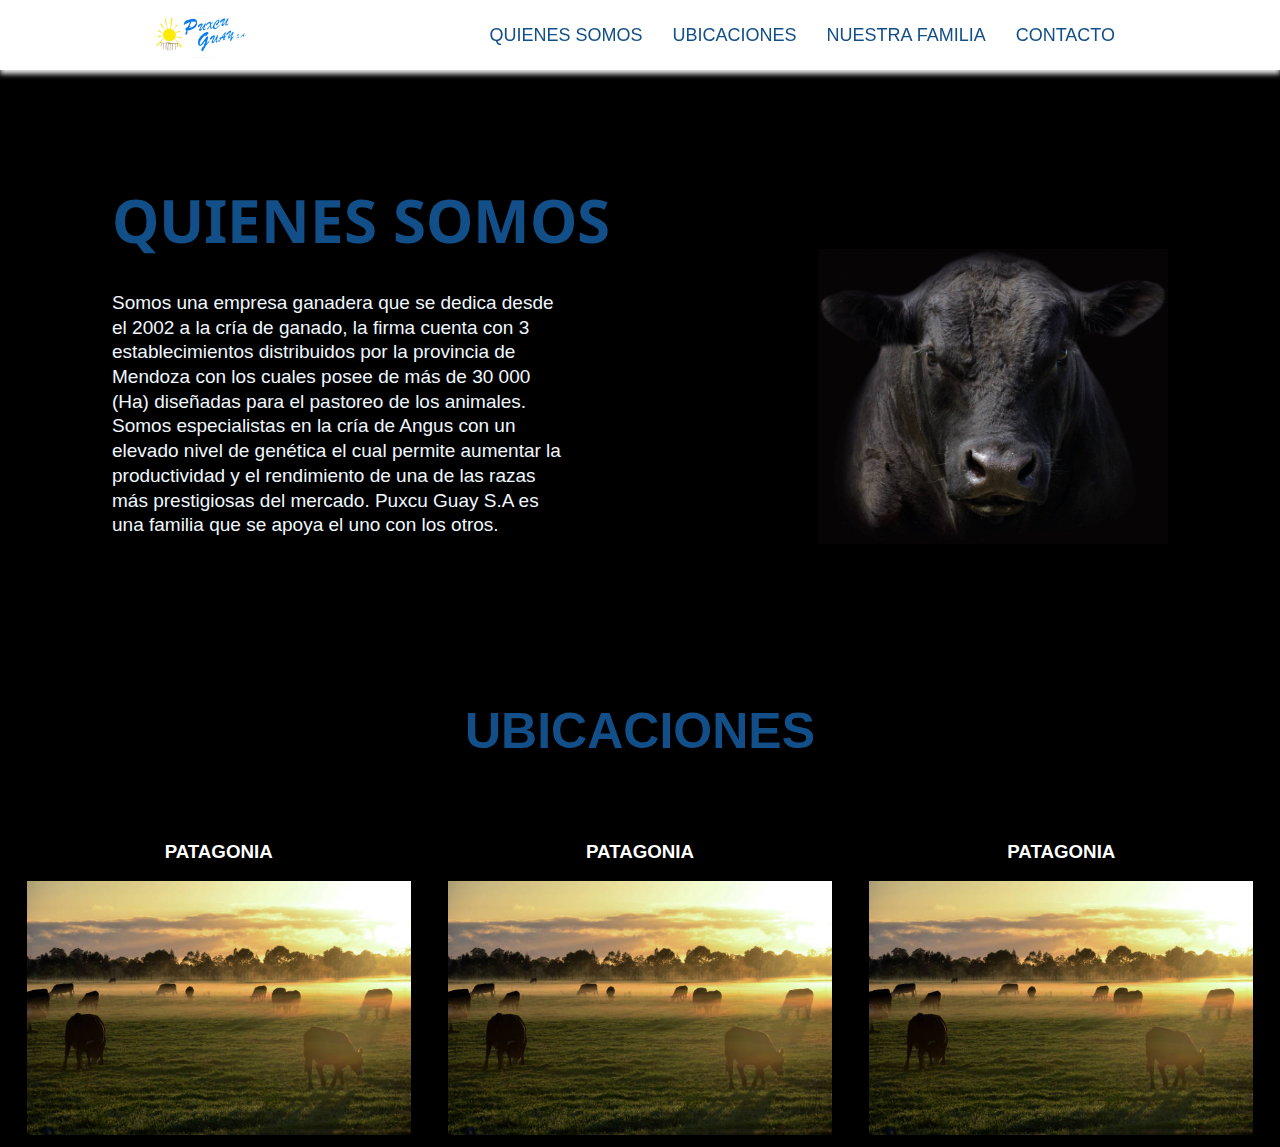
==== Campo/index.html @ 0101efdb "Add files via upload" ====
<!DOCTYPE html>
<html lang="en">
<head>
    <meta charset="UTF-8">
    <meta http-equiv="X-UA-Compatible" content="IE=edge">
    <meta name="viewport" content="width=device-width, initial-scale=1.0">
    <link rel="stylesheet" href="Style/style.css">
    <link rel="stylesheet" href="Style/quienessomos.css">
    <link rel="stylesheet" href="Style/ubicacion.css">
    <script defer src="js/app.js"></script>
    <title>Puxcu Guay</title>
</head>
<body>
    <header class="topheader">
        <nav class="topnav">
            <a href="#" class="logo">
                <img src="Img/logo_pagina.jpeg"  id="logo"/>
            </a>
            <button class="open-menu" aria-label="Abrir menú">
                <img src="Img/hamburger-icon.svg" alt="abrir menú" />
            </button>
            <ul class="menu">
                <button class="close-menu" aria-label="Cerrar menú">
                    <img src="Img/close-icon.svg" alt="cerrar menú" />
                </button>
                <li><a href="#profile" id="menuLink">Quienes somos</a></li>
                <li><a href="#ubicaciones" id="menuLink">Ubicaciones</a></li>
                <li><a href="#skills" id="menuLink">Nuestra Familia</a></li>
                <li><a href="#contact" id="menuLink">Contacto</a></li>
            </ul>
        </nav>
    </header>
    <div class="horizontal-padding vertical-padding" id="profile">
        <br>
        <br>
        <section class="profile" >
            <div class="profile-info">
                <h1 class="profile-title"> QUIENES SOMOS </h1>
                <p class="profile-details">
                    Somos una empresa ganadera que se dedica desde el 2002 a la cría de ganado, la firma cuenta con 3
                    establecimientos distribuidos por la provincia de Mendoza con los cuales posee de más de 30 000 (Ha)
                    diseñadas para el pastoreo de los animales.
                    Somos especialistas en la cría de Angus con un elevado nivel de genética el cual permite aumentar la
                    productividad y el rendimiento de una de las razas más prestigiosas del mercado.
                    Puxcu Guay S.A es una familia que se apoya el uno con los otros.
                </p>
            </div>
            <span class="profile-img-section">
                <img class="profile-img" src="Img/toro.jpg" />
            </span>
        </section>
        <br>
        <br>
        <br>
    <section id="ubicaciones">
        <h2 class="ubicacion-titulo">UBICACIONES</h2>
        <div id="div-ubicaciones">
            
            <div>
                <h3>PATAGONIA</h3>
                <a href="https://www.google.com.ar/maps/place/La+Vacherie+-+Country+Golf/@-33.0250977,-68.8033646,12.66z/data=!4m5!3m4!1s0x967e0cc124b20b27:0x705029ad99344426!8m2!3d-33.0315539!4d-68.8438689"><img class="imagen-ubicacion" src="Img/ubi1.jpg"> </a>
            </div>
            <div>
                <h3>PATAGONIA</h3>
                <a href="https://www.google.com.ar/maps/place/La+Vacherie+-+Country+Golf/@-33.0250977,-68.8033646,12.66z/data=!4m5!3m4!1s0x967e0cc124b20b27:0x705029ad99344426!8m2!3d-33.0315539!4d-68.8438689"><img class="imagen-ubicacion" src="Img/ubi1.jpg"> </a>
            </div>
            <div>
            <h3>PATAGONIA</h3>
                <a href="https://www.google.com.ar/maps/place/La+Vacherie+-+Country+Golf/@-33.0250977,-68.8033646,12.66z/data=!4m5!3m4!1s0x967e0cc124b20b27:0x705029ad99344426!8m2!3d-33.0315539!4d-68.8438689"><img class="imagen-ubicacion" src="Img/ubi1.jpg"> </a>
            </div>
    </section>
    <section></section>
</body>
</html>
---- Campo/Style/style.css ----
:root {
    --theme-color: white;
    --primary-color: #124f88;
    --secundary-color: #F7C331;
    --text-color-inverse: white;
    --text-color: black;
    --navbar-shallow-color: #e5e5e5;
    --menu-mobile-background-color: #3A4460;
    
}

section[id]{
    scroll-margin-top: 70px;
}
html{
    scroll-behavior: smooth;
}

body{
    background-color: black;
    font-family: 'Montserrat', sans-serif;
}
.topheader {
    box-shadow: 0 4px 5px var(--navbar-shallow-color);
    position: fixed;
    background-color: var(--theme-color);
    left: 0;
    top: 0;
    width: 100%;
    z-index: 100;
}

.topnav {
    display: flex;
    justify-content: space-between;
    padding: 10px;
    max-width: 980px;
    margin: 0 auto;
}

  /* Logo */

.logo {
    display: flex;
    align-items: center;
    font-size: 40px;
    font-weight: 500;
    color: var(--primary-color);

}

.logo img {

    border-radius: 50%;
}
#logo{
    width: 8vw;
}

  /* Menu */
.menu {
    display: flex;
    list-style: none;
    margin: 0;
    padding: 0;
    color: var(--primary-color);
}

.menu li {
    padding: 0 15px;
    
}

.menu a {
    color: var(--primary-color);
    font-size: 18px;
    font-weight: 500;
    line-height: 50px;
    text-transform: uppercase;
    position: relative;
    text-decoration: none;
}

.menu a::after {
    content: "";
    background-color: var(--secundary-color);
    position: absolute;
    left: 0;
    top: calc(100% + 4px);
    width: 100%;
    height: 4px;
    opacity: 0;
    transition: opacity 0.3s;
}

.menu a.selected::after,
.menu a:hover::after {
    opacity: 0.8;
}

.menu a:hover {
    color: var(--primary-color);
}

.open-menu,
.close-menu {
    display: none;
}

.logotype {
    display: flex;
    justify-content: center;
}


@media (max-width: 950px) {

    /* Menu */
    .menu {
        flex-direction: column;
        position: fixed;
        left: 0;
        top: 0;
        width: 100%;
        align-items: center;
        background-color: var(--menu-mobile-background-color);
        height: 100%;
        overflow-y: auto;
        opacity: 0;
        pointer-events: none;
        transition: opacity 0.3s;
    }
    .menu li {
        padding: 0;
    }
    .menu a {
        color: var(--text-color-inverse);
        line-height: 70px;
        font-size: 25px;
    }
    .open-menu,
    .close-menu {
        display: block;
        border: none;
        background: none;
        cursor: pointer;
    }
    .close-menu {
        align-self: flex-end;
        padding: 20px 15px;
    }

    .menu_opened {
        opacity: 1;
        pointer-events: all;
    }
    .open-menu:focus:not(:focus-visible),
    .close-menu:focus:not(:focus-visible) {
        outline: none;
    }

    .menu a::after {
        content: none;
    }

    .menu a:hover,
    .menu a.selected {
        color: var(--secundary-color);
    }
}
---- Campo/Style/quienessomos.css ----
@import url("https://fonts.googleapis.com/css2?family=Noto+Sans:wght@700&display=swap");

#profile{
  justify-content: center;
  padding-top: 15vh;
  text-align: center;
}


.profile-img {
  width: 80%;
  max-width: 250px;
}



.profile-title {
  font-size: 35px;
  font-weight: bold;
  margin: 0;
  color: var(--primary-color);
  font-family: "Noto Sans", sans-serif;
}

.profile-details {
  font-weight: 500;
  line-height: 1.3;
  max-width: 450px;
  margin: 20px auto;
  font-size: 18px;
  color: white;
}


@media (min-width: 950px) {
  .profile{
    display: flex;
    justify-content: space-around;
    text-align:left;
    padding-bottom: 5vh;
  }
  .profile-img {
    width: 100%;
    max-width: 350px;
    transform: scaleX(-1);
    margin-top: 20%;
  }
  .profile-title {
    font-size: 60px;
  }
  .profile-details {
    font-size: 19px;
    margin: 30px 0;
    color: aliceblue;
  }
  

}
---- Campo/Style/ubicacion.css ----
.ubicacion-titulo {
    text-align: center;
    text-transform: uppercase;
    font-weight: bold;
    font-size: 30px;
    margin: 25px;
    color: var(--primary-color);
}
#div-ubicaciones{
    padding-top: 3vh;
    color: white;
}
.imagen-ubicacion{
    width: 50vw;
}

@media (min-width: 950px) {
    .ubicacion-titulo {
        font-size: 50px;
        margin: 35px 0;
        color: var(--primary-color);
    }

    #div-ubicaciones{
        display: flex;
        justify-content: space-around;
        color: white;
        }
    
    .imagen-ubicacion{
        width: 30vw;
    }

}
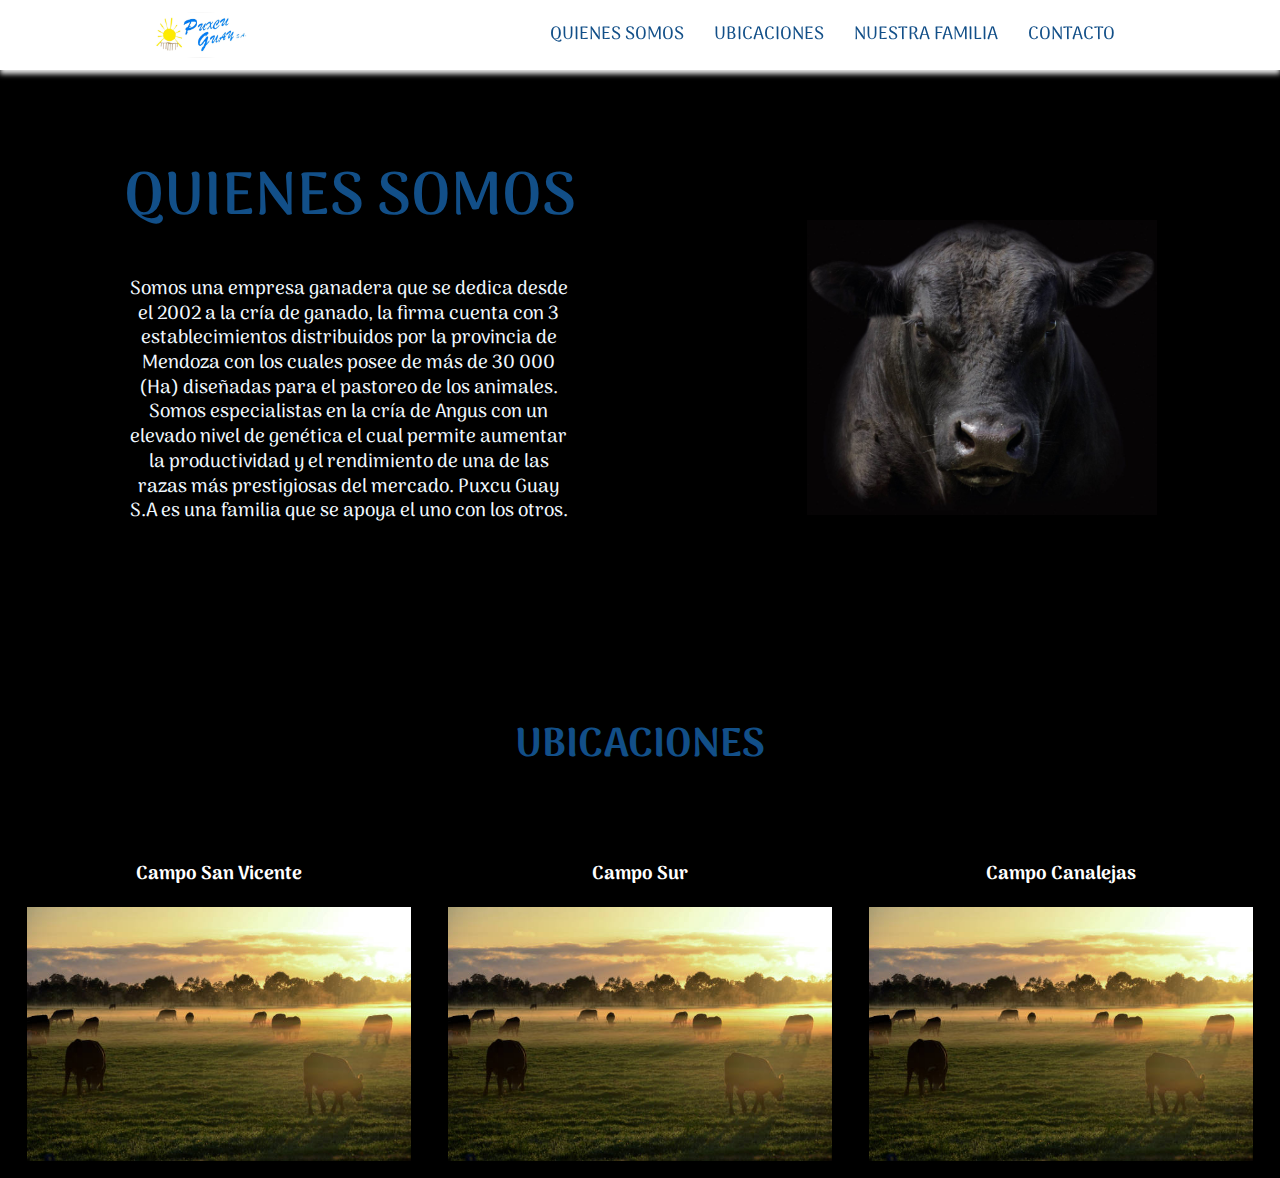
==== commit f4f21d59: "estilos cambiados" ====
--- a/Campo/index.html
+++ b/Campo/index.html
@@ -1,5 +1,6 @@
 <!DOCTYPE html>
 <html lang="en">
+
 <head>
     <meta charset="UTF-8">
     <meta http-equiv="X-UA-Compatible" content="IE=edge">
@@ -7,14 +8,21 @@
     <link rel="stylesheet" href="Style/style.css">
     <link rel="stylesheet" href="Style/quienessomos.css">
     <link rel="stylesheet" href="Style/ubicacion.css">
+    <link rel="preconnect" href="https://fonts.googleapis.com">
+    <link rel="preconnect" href="https://fonts.gstatic.com" crossorigin>
+    <link rel="preconnect" href="https://fonts.googleapis.com">
+    <link rel="preconnect" href="https://fonts.gstatic.com" crossorigin>
+    <link href="https://fonts.googleapis.com/css2?family=Arima:wght@200;400;600&display=swap" rel="stylesheet">
+    <link href="https://fonts.googleapis.com/css2?family=Arima:wght@200;400&display=swap" rel="stylesheet">
     <script defer src="js/app.js"></script>
     <title>Puxcu Guay</title>
 </head>
+
 <body>
     <header class="topheader">
         <nav class="topnav">
             <a href="#" class="logo">
-                <img src="Img/logo_pagina.jpeg"  id="logo"/>
+                <img src="Img/logo_pagina.jpeg" id="logo" />
             </a>
             <button class="open-menu" aria-label="Abrir menú">
                 <img src="Img/hamburger-icon.svg" alt="abrir menú" />
@@ -33,7 +41,7 @@
     <div class="horizontal-padding vertical-padding" id="profile">
         <br>
         <br>
-        <section class="profile" >
+        <section class="profile">
             <div class="profile-info">
                 <h1 class="profile-title"> QUIENES SOMOS </h1>
                 <p class="profile-details">
@@ -52,23 +60,30 @@
         <br>
         <br>
         <br>
-    <section id="ubicaciones">
-        <h2 class="ubicacion-titulo">UBICACIONES</h2>
-        <div id="div-ubicaciones">
-            
-            <div>
-                <h3>PATAGONIA</h3>
-                <a href="https://www.google.com.ar/maps/place/La+Vacherie+-+Country+Golf/@-33.0250977,-68.8033646,12.66z/data=!4m5!3m4!1s0x967e0cc124b20b27:0x705029ad99344426!8m2!3d-33.0315539!4d-68.8438689"><img class="imagen-ubicacion" src="Img/ubi1.jpg"> </a>
-            </div>
-            <div>
-                <h3>PATAGONIA</h3>
-                <a href="https://www.google.com.ar/maps/place/La+Vacherie+-+Country+Golf/@-33.0250977,-68.8033646,12.66z/data=!4m5!3m4!1s0x967e0cc124b20b27:0x705029ad99344426!8m2!3d-33.0315539!4d-68.8438689"><img class="imagen-ubicacion" src="Img/ubi1.jpg"> </a>
-            </div>
-            <div>
-            <h3>PATAGONIA</h3>
-                <a href="https://www.google.com.ar/maps/place/La+Vacherie+-+Country+Golf/@-33.0250977,-68.8033646,12.66z/data=!4m5!3m4!1s0x967e0cc124b20b27:0x705029ad99344426!8m2!3d-33.0315539!4d-68.8438689"><img class="imagen-ubicacion" src="Img/ubi1.jpg"> </a>
-            </div>
-    </section>
-    <section></section>
+        <section id="ubicaciones">
+            <h2 class="ubicacion-titulo">UBICACIONES</h2>
+            <div id="div-ubicaciones">
+
+                <div>
+                    <h3>Campo San Vicente</h3>
+                    <a
+                        href=https://earth.google.com/earth/d/10O2MyRkCv79NmQ9hMz45RZ6H_Nf9F1_1?usp=sharing><img
+                            class="imagen-ubicacion" src="Img/ubi1.jpg"> </a>
+                </div>
+                <div>
+                    <h3>Campo Sur</h3>
+                    <a
+                        href="https://earth.google.com/earth/d/1eTVCdy-AjGOg1uNeaI6mDiScwASluFYO?usp=sharing"><img
+                            class="imagen-ubicacion" src="Img/ubi1.jpg"> </a>
+                </div>
+                <div>
+                    <h3>Campo Canalejas</h3>
+                    <a
+                        href="https://www.google.com.ar/maps/place/La+Vacherie+-+Country+Golf/@-33.0250977,-68.8033646,12.66z/data=!4m5!3m4!1s0x967e0cc124b20b27:0x705029ad99344426!8m2!3d-33.0315539!4d-68.8438689"><img
+                            class="imagen-ubicacion" src="Img/ubi1.jpg"> </a>
+                </div>
+        </section>
+        <section></section>
 </body>
+
 </html>--- a/Campo/Style/style.css
+++ b/Campo/Style/style.css
@@ -18,7 +18,8 @@
 
 body{
     background-color: black;
-    font-family: 'Montserrat', sans-serif;
+    font-family: 'Arima', cursive;
+    font-weight: 600;
 }
 .topheader {
     box-shadow: 0 4px 5px var(--navbar-shallow-color);
--- a/Campo/Style/quienessomos.css
+++ b/Campo/Style/quienessomos.css
@@ -2,7 +2,7 @@
 
 #profile{
   justify-content: center;
-  padding-top: 15vh;
+  padding-top: 10vh;
   text-align: center;
 }
 
@@ -19,7 +19,8 @@
   font-weight: bold;
   margin: 0;
   color: var(--primary-color);
-  font-family: "Noto Sans", sans-serif;
+  font-family: 'Arima', cursive;
+    font-weight: 600;
 }
 
 .profile-details {
@@ -52,6 +53,7 @@
     font-size: 19px;
     margin: 30px 0;
     color: aliceblue;
+    text-align: center;
   }
   
 
--- a/Campo/Style/ubicacion.css
+++ b/Campo/Style/ubicacion.css
@@ -16,7 +16,7 @@
 
 @media (min-width: 950px) {
     .ubicacion-titulo {
-        font-size: 50px;
+        font-size: 40px;
         margin: 35px 0;
         color: var(--primary-color);
     }
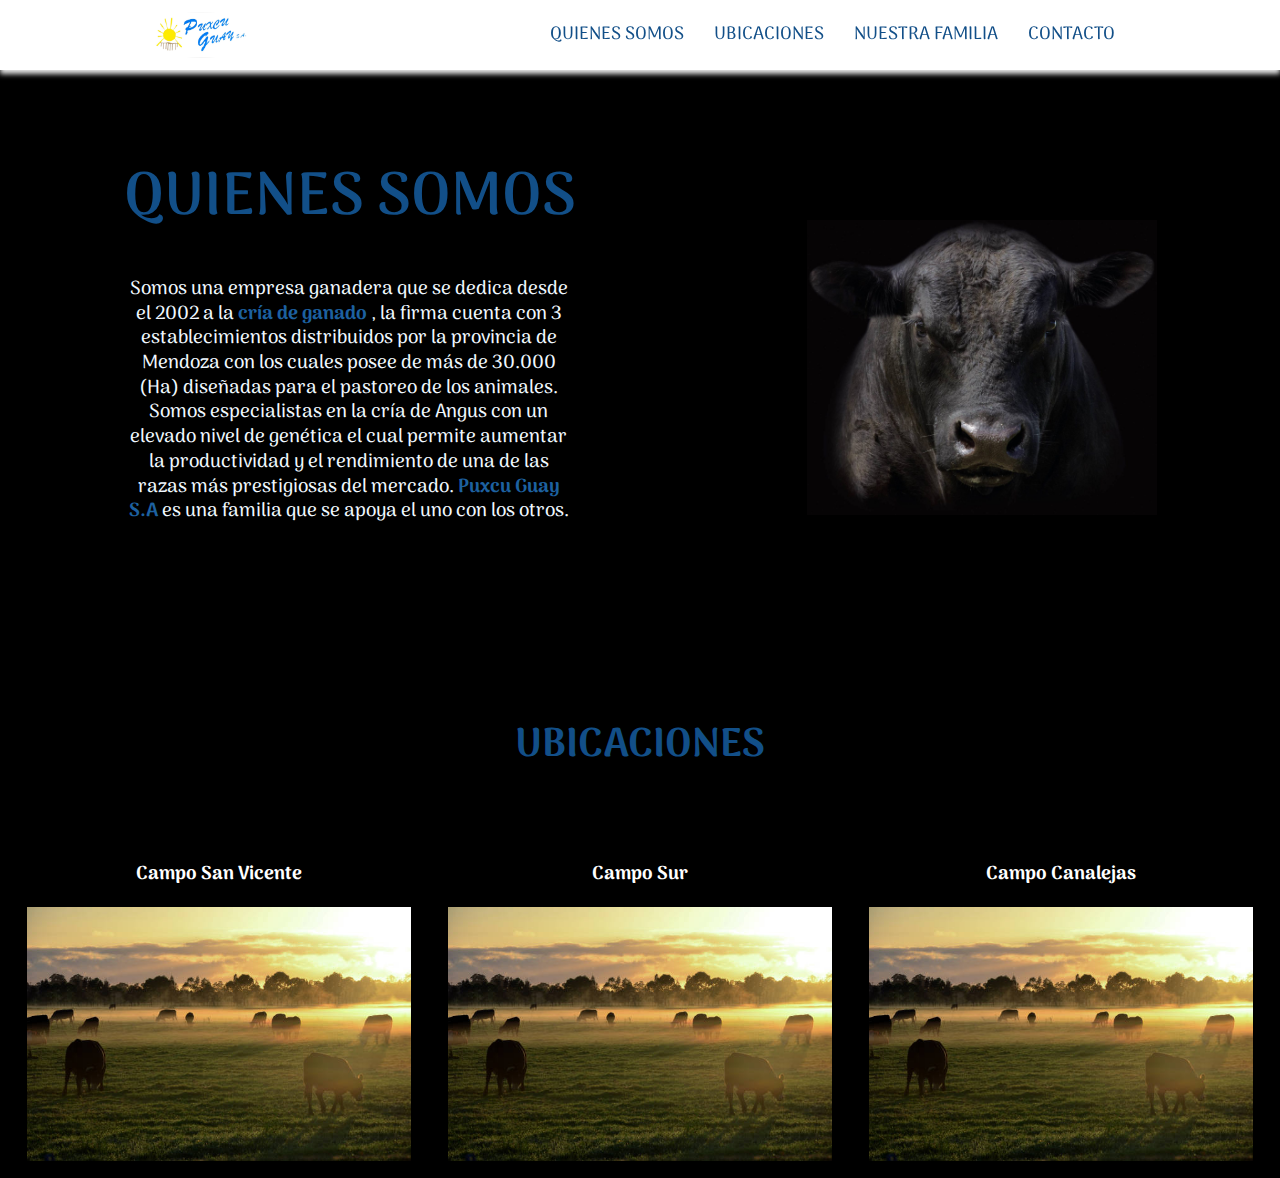
==== commit 6ce0f7e8: "estilos Cambiados" ====
--- a/Campo/index.html
+++ b/Campo/index.html
@@ -45,12 +45,12 @@
             <div class="profile-info">
                 <h1 class="profile-title"> QUIENES SOMOS </h1>
                 <p class="profile-details">
-                    Somos una empresa ganadera que se dedica desde el 2002 a la cría de ganado, la firma cuenta con 3
-                    establecimientos distribuidos por la provincia de Mendoza con los cuales posee de más de 30 000 (Ha)
+                    Somos una empresa ganadera que se dedica desde el 2002 a la <strong>cría de ganado</strong> , la firma cuenta con 3
+                    establecimientos distribuidos por la provincia de Mendoza con los cuales posee de más de 30.000 (Ha)
                     diseñadas para el pastoreo de los animales.
                     Somos especialistas en la cría de Angus con un elevado nivel de genética el cual permite aumentar la
                     productividad y el rendimiento de una de las razas más prestigiosas del mercado.
-                    Puxcu Guay S.A es una familia que se apoya el uno con los otros.
+                    <strong>Puxcu Guay S.A</strong> es una familia que se apoya el uno con los otros.
                 </p>
             </div>
             <span class="profile-img-section">
--- a/Campo/Style/style.css
+++ b/Campo/Style/style.css
@@ -20,6 +20,12 @@
     background-color: black;
     font-family: 'Arima', cursive;
     font-weight: 600;
+    
+}
+
+body strong{
+    color:  #1d61a0;
+    
 }
 .topheader {
     box-shadow: 0 4px 5px var(--navbar-shallow-color);
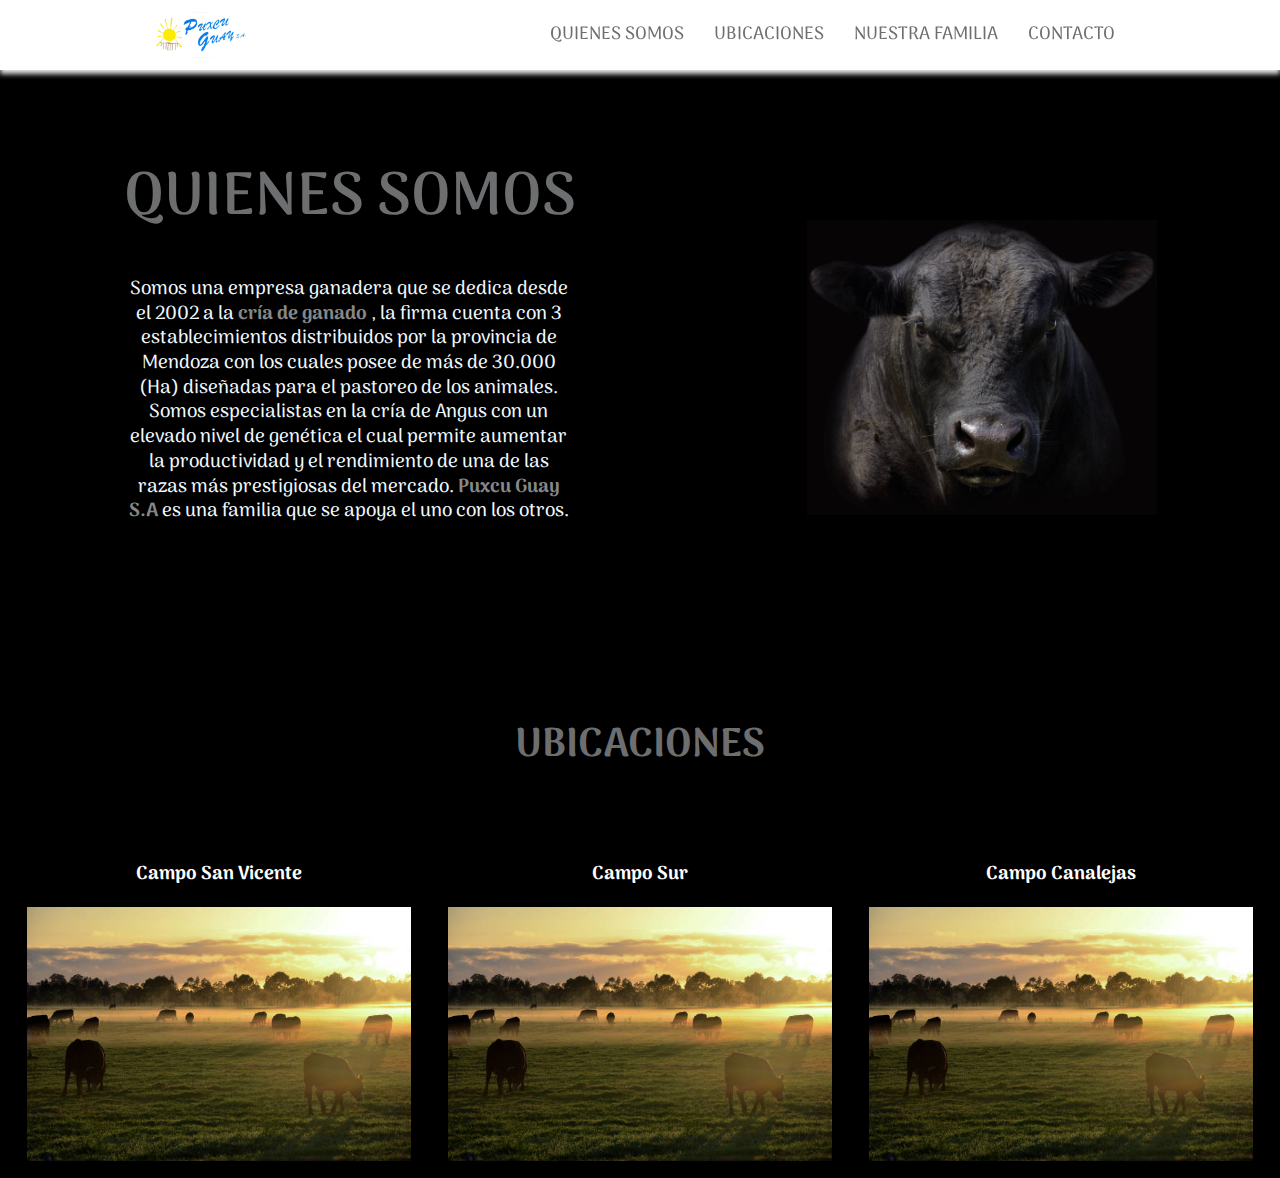
==== commit f35c4085: "cambio de color" ====
--- a/Campo/index.html
+++ b/Campo/index.html
@@ -45,12 +45,13 @@
             <div class="profile-info">
                 <h1 class="profile-title"> QUIENES SOMOS </h1>
                 <p class="profile-details">
-                    Somos una empresa ganadera que se dedica desde el 2002 a la <strong>cría de ganado</strong> , la firma cuenta con 3
+                    Somos una empresa ganadera que se dedica desde el 2002 a la <strong> cría de ganado </strong> , la firma cuenta con 3
                     establecimientos distribuidos por la provincia de Mendoza con los cuales posee de más de 30.000 (Ha)
                     diseñadas para el pastoreo de los animales.
                     Somos especialistas en la cría de Angus con un elevado nivel de genética el cual permite aumentar la
                     productividad y el rendimiento de una de las razas más prestigiosas del mercado.
-                    <strong>Puxcu Guay S.A</strong> es una familia que se apoya el uno con los otros.
+                    
+                    <strong> Puxcu Guay S.A </strong> es una familia que se apoya el uno con los otros.
                 </p>
             </div>
             <span class="profile-img-section">
@@ -65,7 +66,7 @@
             <div id="div-ubicaciones">
 
                 <div>
-                    <h3>Campo San Vicente</h3>
+                    <h3>Campo San Vicente</a> </h3>
                     <a
                         href=https://earth.google.com/earth/d/10O2MyRkCv79NmQ9hMz45RZ6H_Nf9F1_1?usp=sharing><img
                             class="imagen-ubicacion" src="Img/ubi1.jpg"> </a>
--- a/Campo/Style/style.css
+++ b/Campo/Style/style.css
@@ -1,7 +1,7 @@
 :root {
     --theme-color: white;
-    --primary-color: #124f88;
-    --secundary-color: #F7C331;
+    --primary-color: #6d6e6f;
+    --secundary-color: #7b837f;
     --text-color-inverse: white;
     --text-color: black;
     --navbar-shallow-color: #e5e5e5;
@@ -24,7 +24,7 @@
 }
 
 body strong{
-    color:  #1d61a0;
+    color:  #868788;
     
 }
 .topheader {
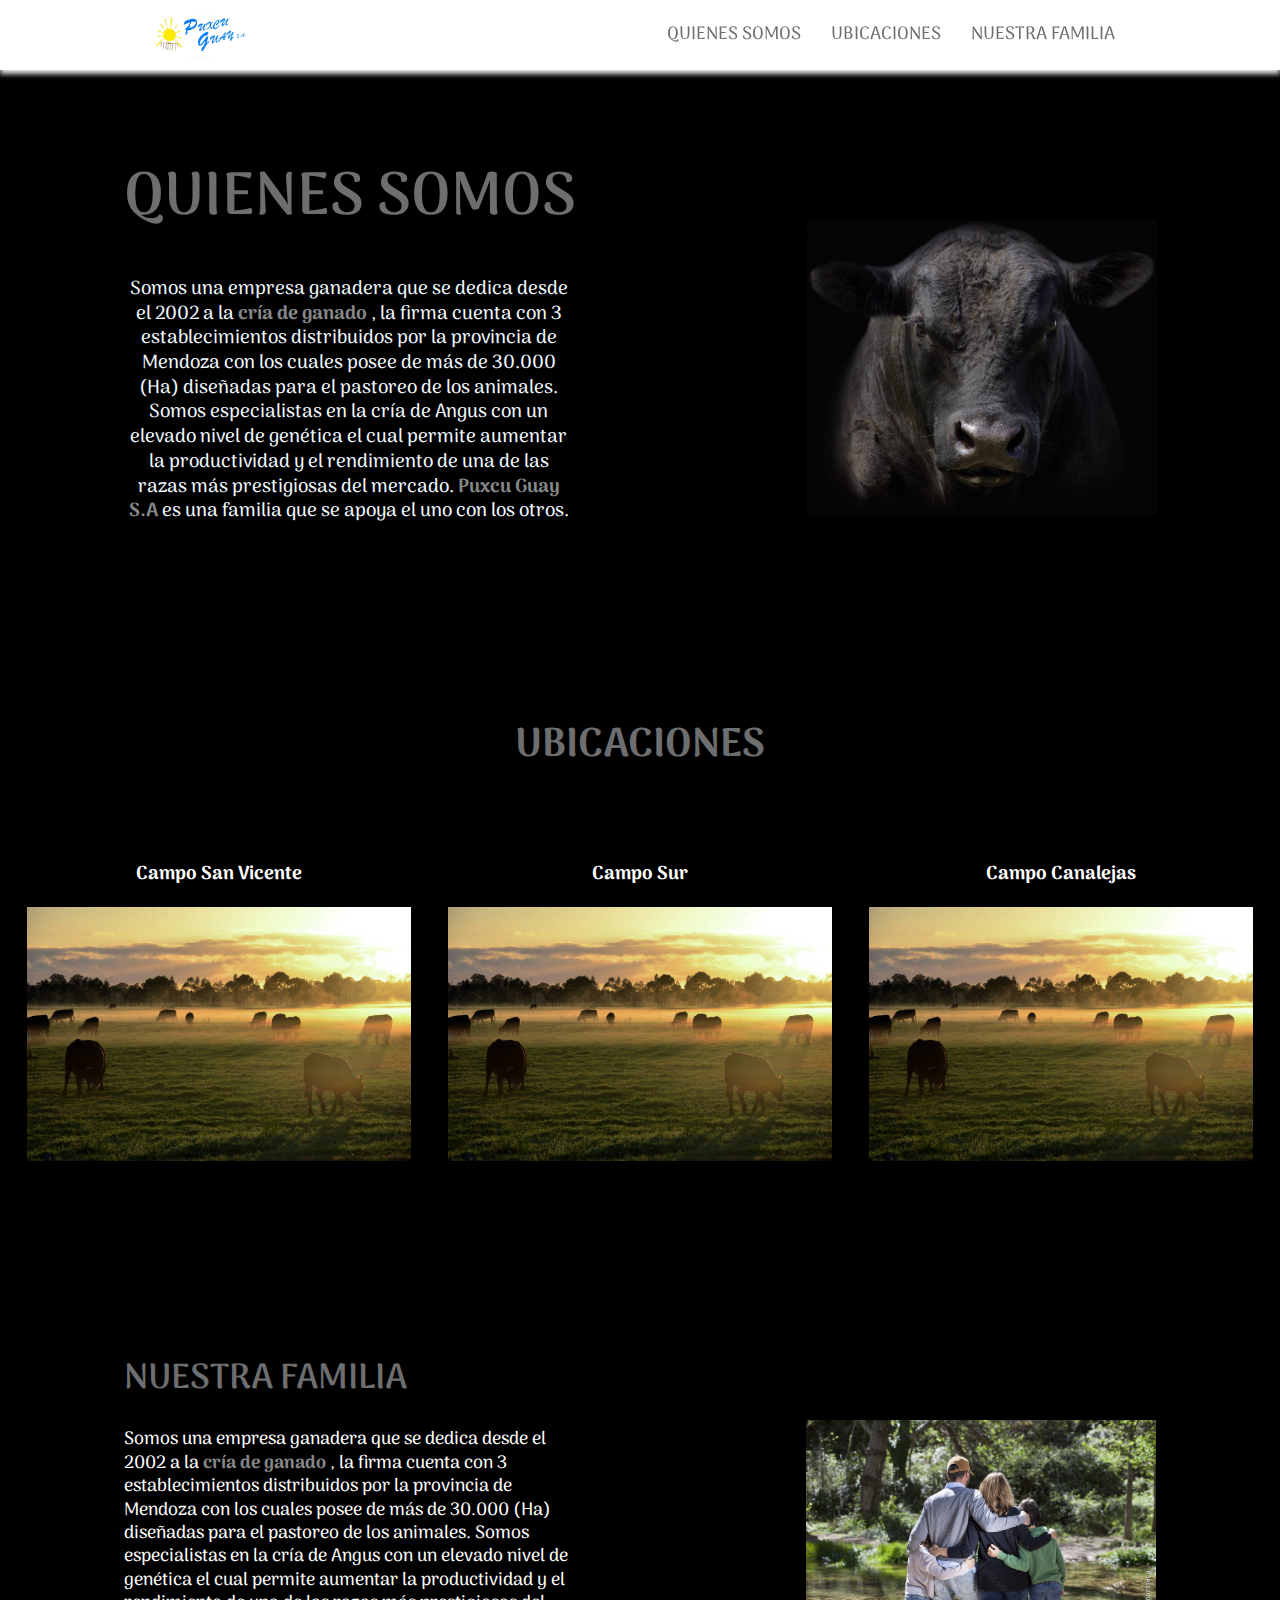
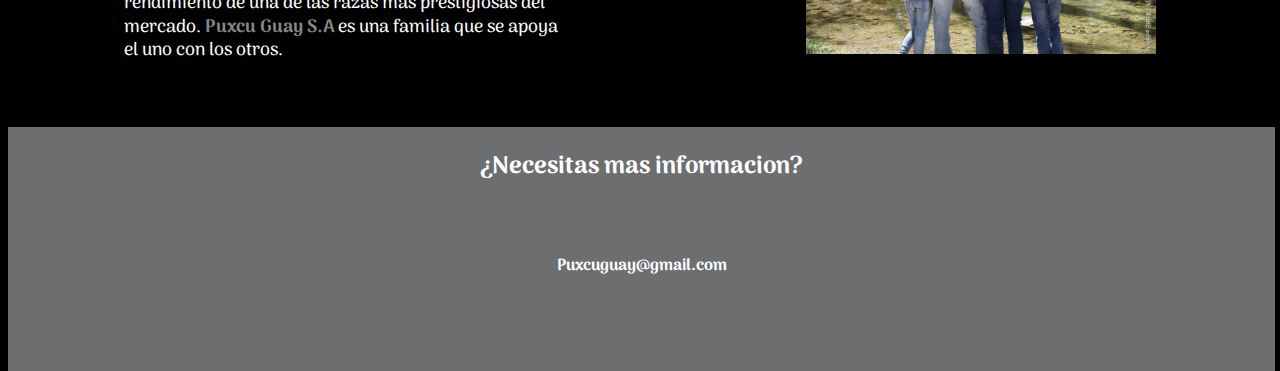
==== commit dab8b16b: "pagina lista" ====
--- a/Campo/index.html
+++ b/Campo/index.html
@@ -5,6 +5,7 @@
     <meta charset="UTF-8">
     <meta http-equiv="X-UA-Compatible" content="IE=edge">
     <meta name="viewport" content="width=device-width, initial-scale=1.0">
+    <link rel="stylesheet" href="Style/footer.css">
     <link rel="stylesheet" href="Style/style.css">
     <link rel="stylesheet" href="Style/quienessomos.css">
     <link rel="stylesheet" href="Style/ubicacion.css">
@@ -33,8 +34,8 @@
                 </button>
                 <li><a href="#profile" id="menuLink">Quienes somos</a></li>
                 <li><a href="#ubicaciones" id="menuLink">Ubicaciones</a></li>
-                <li><a href="#skills" id="menuLink">Nuestra Familia</a></li>
-                <li><a href="#contact" id="menuLink">Contacto</a></li>
+                <li><a href="#nuestraFamilia" id="menuLink">Nuestra Familia</a></li>
+
             </ul>
         </nav>
     </header>
@@ -84,7 +85,42 @@
                             class="imagen-ubicacion" src="Img/ubi1.jpg"> </a>
                 </div>
         </section>
-        <section></section>
+        <section class="nuestraFamilia" id="nuestraFamilia">
+            <div class="profile-info">
+                <h1 class="nuestraFamilia-titulo"> NUESTRA FAMILIA </h1>
+                <p class="nuestraFamilia-details">
+                    Somos una empresa ganadera que se dedica desde el 2002 a la <strong> cría de ganado </strong> , la firma cuenta con 3
+                    establecimientos distribuidos por la provincia de Mendoza con los cuales posee de más de 30.000 (Ha)
+                    diseñadas para el pastoreo de los animales.
+                    Somos especialistas en la cría de Angus con un elevado nivel de genética el cual permite aumentar la
+                    productividad y el rendimiento de una de las razas más prestigiosas del mercado.
+                    
+                    <strong> Puxcu Guay S.A </strong> es una familia que se apoya el uno con los otros.
+                </p>
+                
+            </div>
+            <span class="profile-img-section">
+                <img class="profile-img" src="Img/familia.jpg" />
+            </span>
+        </section>
+
+        <footer>
+
+           <h2 class="info">¿Necesitas mas informacion?</h2>
+
+           <section class="footer">
+
+            <a  href="https://api.whatsapp.com/send?phone=542616549422"><img class="wp" src="img/whatsapp.png" alt=""></a> 
+
+            <h4>Puxcuguay@gmail.com</h4>
+           </section>
+
+
+           
+
+
+
+        </footer>
 </body>
 
 </html>--- a/Campo/Style/footer.css
+++ b/Campo/Style/footer.css
@@ -0,0 +1,27 @@
+footer{
+    background-color: var(--primary-color);
+    color: white;
+    height: 20vh;
+    text-align: center;
+    width: 99%;
+    margin: 0%;
+    position: absolute;
+    padding-bottom: 5%;
+   
+}
+
+
+
+.wp{
+    width: 5vh;
+}
+
+@media (max-width: 950px){
+
+footer{
+    margin-top: 10vh;
+}
+
+
+
+}--- a/Campo/Style/quienessomos.css
+++ b/Campo/Style/quienessomos.css
@@ -22,8 +22,24 @@
   font-family: 'Arima', cursive;
     font-weight: 600;
 }
+.nuestraFamilia-titulo {
+  font-size: 35px;
+  font-weight: bold;
+  margin: 0;
+  color: var(--primary-color);
+  font-family: 'Arima', cursive;
+    font-weight: 600;
+}
 
 .profile-details {
+  font-weight: 500;
+  line-height: 1.3;
+  max-width: 450px;
+  margin: 20px auto;
+  font-size: 18px;
+  color: white;
+}
+.nuestraFamilia-details {
   font-weight: 500;
   line-height: 1.3;
   max-width: 450px;
@@ -39,6 +55,13 @@
     justify-content: space-around;
     text-align:left;
     padding-bottom: 5vh;
+  }
+  .nuestraFamilia{
+    display: flex;
+    justify-content: space-around;
+    text-align:left;
+    padding-bottom: 5vh;
+    padding-top: 20vh;
   }
   .profile-img {
     width: 100%;
